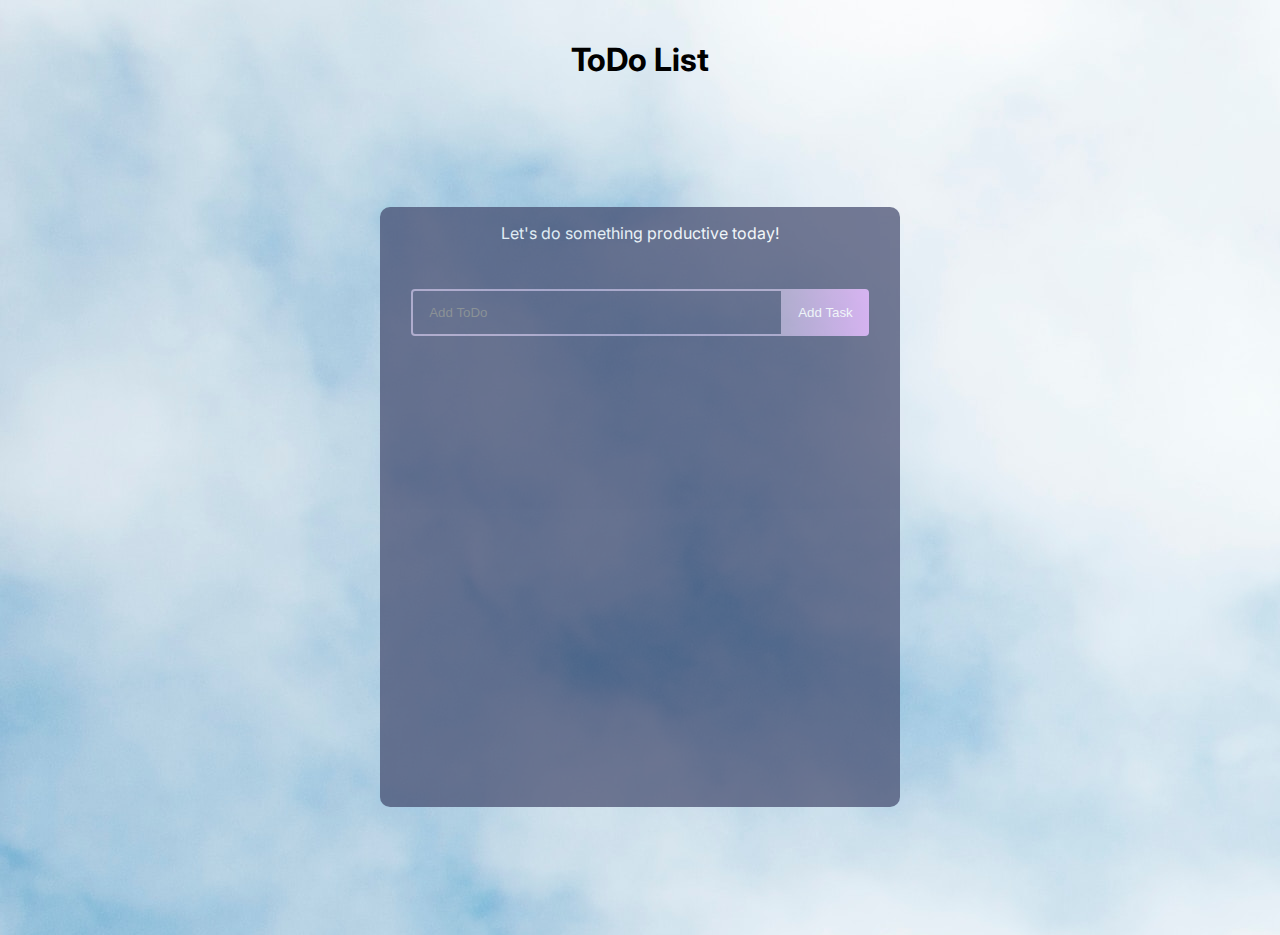
==== Portfolio site/todolist/index.html @ 62514787 "Add files via upload" ====
<!DOCTYPE html>
<html lang="en">

<head>
    <meta charset="UTF-8">
    <meta http-equiv="X-UA-Compatible" content="IE=edge">
    <meta name="viewport" content="width=device-width, initial-scale=1.0">
    <title>ToDo App</title>
    <link rel="preconnect" href="https://fonts.googleapis.com">
    <link rel="preconnect" href="https://fonts.gstatic.com" crossorigin>
    <link href="https://fonts.googleapis.com/css2?family=Inter&display=swap" rel="stylesheet">
    <link rel="stylesheet" href="style.css">
</head>

<body>
    <h1>ToDo List</h1>
    <div class="actionBox">
        <p>Let's do something productive today!</p>
        <form class="todo-form">
            <input type="text" placeholder="Add ToDo" name="text" class="todo-input">
            <button class="todo-button">Add Task</button>
        </form>
    </div>
</body>

</html>
---- Portfolio site/todolist/style.css ----
body {
    
    margin: 0;
    font-family: 'Inter', sans-serif;
    background-image: url(background.jpg);
}

h1 {
    margin-top: 40px;
    text-align: center;
    color:
}

.actionBox {
    display: flex;
    flex-direction: column;
    justify-content: start;
    margin: 128px auto;
    width: 520px;
    min-height: 600px;
    background: #41476b;
    text-align: center;
    border-radius: 10px;
    color:white;
    opacity: 70%;
}

.todo-form{
    margin-top: 30px;
}

.todo-input {
    padding: 14px 32px 14px 16px;
    border-radius: 4px 0 0 4px;
    border: 2px solid #aa9cc4;
    outline: none;
    width: 320px;
    background: transparent;
    color: #fff;
}

.todo-button {
    margin-left: -5px;
    padding: 16px;
    border: none;
    border-radius: 0 4px 4px 0;
    cursor: pointer;
    outline: none;
    background: linear-gradient(90deg,#aa9cc4,#d39df0);
    color: #fff;
    text-transform: capitalize;
    transition: 0.3s ease-in;
}

/* .todo-button:hover{
    background: linear-gradient(90deg,#8F7CB1,#BF71E9);
} */
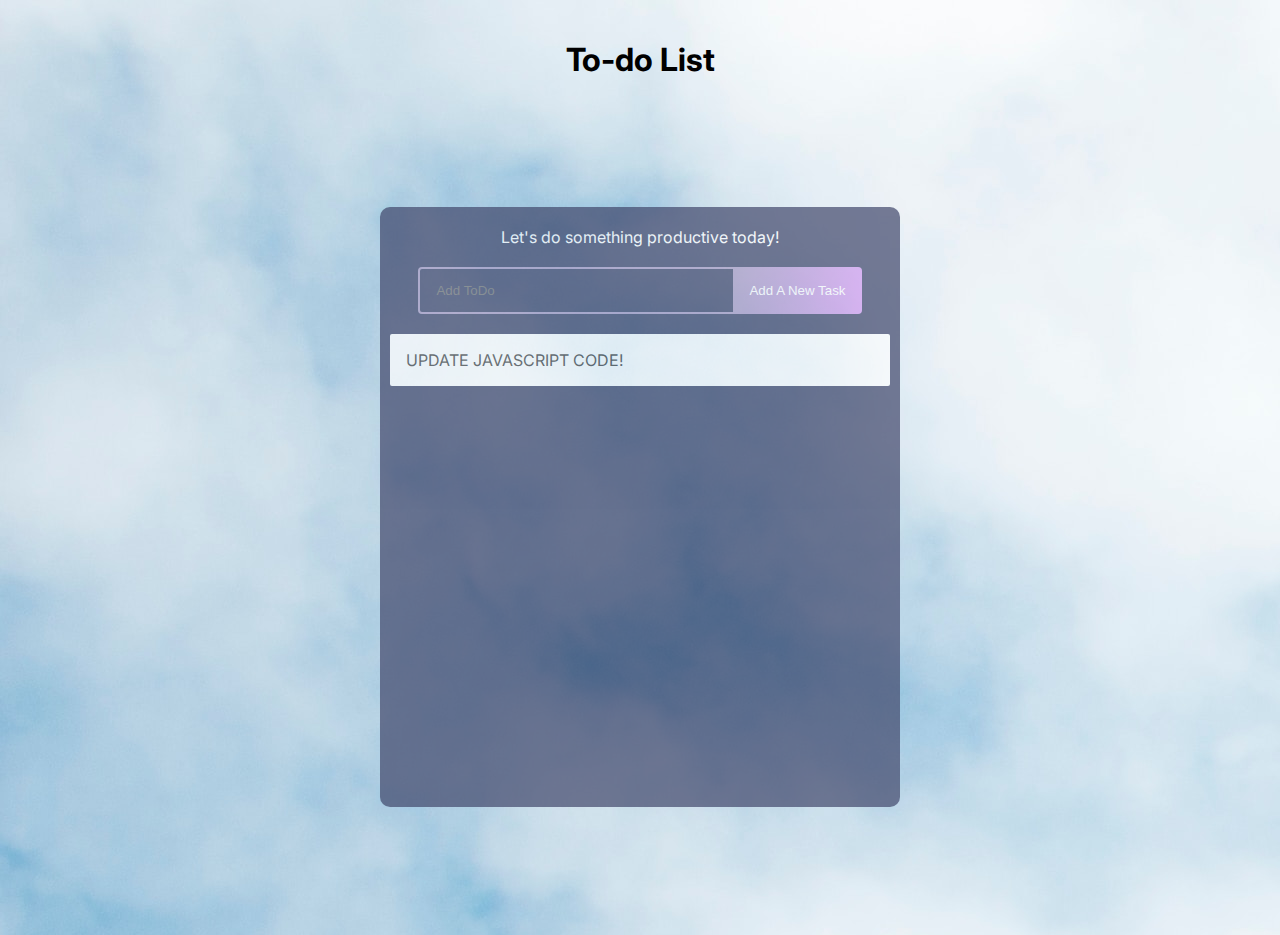
==== commit b3a3ee6e: "Added some functionality" ====
--- a/Portfolio site/todolist/index.html
+++ b/Portfolio site/todolist/index.html
@@ -5,7 +5,7 @@
     <meta charset="UTF-8">
     <meta http-equiv="X-UA-Compatible" content="IE=edge">
     <meta name="viewport" content="width=device-width, initial-scale=1.0">
-    <title>ToDo App</title>
+    <title>ToDo List</title>
     <link rel="preconnect" href="https://fonts.googleapis.com">
     <link rel="preconnect" href="https://fonts.gstatic.com" crossorigin>
     <link href="https://fonts.googleapis.com/css2?family=Inter&display=swap" rel="stylesheet">
@@ -13,14 +13,23 @@
 </head>
 
 <body>
-    <h1>ToDo List</h1>
+    <h1><i class="fas fa-clipboard-check"></i>To-do List</h1>
     <div class="actionBox">
-        <p>Let's do something productive today!</p>
-        <form class="todo-form">
-            <input type="text" placeholder="Add ToDo" name="text" class="todo-input">
-            <button class="todo-button">Add Task</button>
-        </form>
+        <div class="content">
+            <p>Let's do something productive today!</p>
+            <input id="input" type="text" placeholder="Add ToDo" class="todo-input"><button class="todo-button"
+                onclick="addItem()">Add a
+                new task</button>
+        </div>
+        <div class="to-do-items">
+            <div class="item">
+                <div>
+                    Update JavaScript code!</div>
+            </div>
+        </div>
     </div>
+
+    <script src="app.js"></script>
 </body>
 
 </html>--- a/Portfolio site/todolist/style.css
+++ b/Portfolio site/todolist/style.css
@@ -1,6 +1,10 @@
+* {
+    padding: 0;
+    margin: 0;
+    box-sizing: border-box;
+}
+
 body {
-    
-    margin: 0;
     font-family: 'Inter', sans-serif;
     background-image: url(background.jpg);
 }
@@ -8,7 +12,6 @@
 h1 {
     margin-top: 40px;
     text-align: center;
-    color:
 }
 
 .actionBox {
@@ -21,15 +24,20 @@
     background: #41476b;
     text-align: center;
     border-radius: 10px;
-    color:white;
+    color: white;
     opacity: 70%;
 }
 
-.todo-form{
+.content{
+    margin-top:20px;
+}
+
+.todo-form {
     margin-top: 30px;
 }
 
 .todo-input {
+    margin-top: 20px;
     padding: 14px 32px 14px 16px;
     border-radius: 4px 0 0 4px;
     border: 2px solid #aa9cc4;
@@ -46,12 +54,58 @@
     border-radius: 0 4px 4px 0;
     cursor: pointer;
     outline: none;
-    background: linear-gradient(90deg,#aa9cc4,#d39df0);
+    background: linear-gradient(90deg, #aa9cc4, #d39df0);
     color: #fff;
     text-transform: capitalize;
     transition: 0.3s ease-in;
 }
 
-/* .todo-button:hover{
-    background: linear-gradient(90deg,#8F7CB1,#BF71E9);
-} */
+.to-do-items {
+    width: 500px;
+    margin: 10px;
+}
+
+.item{
+    background-color: white;
+    display: flex;
+    justify-content: space-between;
+    width: 100%;
+    height: auto;
+    border-radius: 2px;
+    padding: 16px;
+    color: #454545;
+    margin-top: 10px;
+    font-size: 1rem;
+    text-transform: uppercase;
+}
+
+.item i{
+    cursor: pointer;
+    margin: 0 5px;
+}
+
+@media(max-width:768px){
+    .actionBox{
+        align-items: center;
+        flex-direction: column;
+    }
+    
+    .todo-form{
+        width: 100%;
+    }
+
+    .to-do-items{
+        width: 100%;
+    }
+}
+
+@media(max-width:480px){
+    .todo-form{
+        width: 74%;
+    }
+}
+@media(max-width:320px){
+    .todo-form{
+        width: 60%;
+    }
+}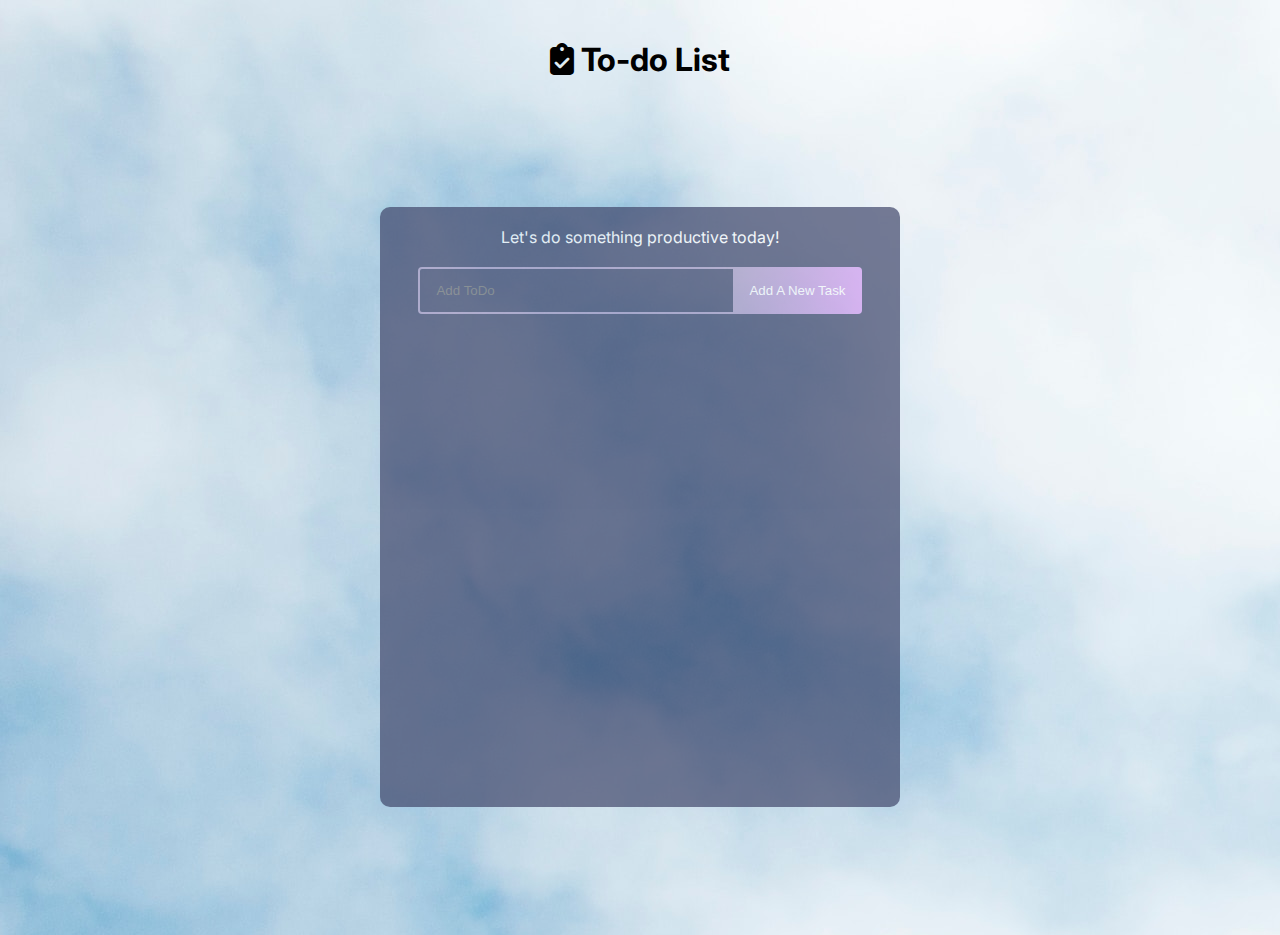
==== commit ac737ad4: "Added check and delete icons" ====
--- a/Portfolio site/todolist/index.html
+++ b/Portfolio site/todolist/index.html
@@ -9,11 +9,12 @@
     <link rel="preconnect" href="https://fonts.googleapis.com">
     <link rel="preconnect" href="https://fonts.gstatic.com" crossorigin>
     <link href="https://fonts.googleapis.com/css2?family=Inter&display=swap" rel="stylesheet">
+    <link rel="stylesheet" href="https://cdnjs.cloudflare.com/ajax/libs/font-awesome/6.4.0/css/all.min.css">
     <link rel="stylesheet" href="style.css">
 </head>
 
 <body>
-    <h1><i class="fas fa-clipboard-check"></i>To-do List</h1>
+    <h1><i class="fas fa-clipboard-check"></i> To-do List</h1>
     <div class="actionBox">
         <div class="content">
             <p>Let's do something productive today!</p>
@@ -22,10 +23,6 @@
                 new task</button>
         </div>
         <div class="to-do-items">
-            <div class="item">
-                <div>
-                    Update JavaScript code!</div>
-            </div>
         </div>
     </div>
 
--- a/Portfolio site/todolist/style.css
+++ b/Portfolio site/todolist/style.css
@@ -28,8 +28,8 @@
     opacity: 70%;
 }
 
-.content{
-    margin-top:20px;
+.content {
+    margin-top: 20px;
 }
 
 .todo-form {
@@ -65,7 +65,7 @@
     margin: 10px;
 }
 
-.item{
+.item {
     background-color: white;
     display: flex;
     justify-content: space-between;
@@ -79,33 +79,38 @@
     text-transform: uppercase;
 }
 
-.item i{
+.item:nth-child(even) {
+    background-color: rgb(192, 192, 192);
+}
+
+.item i {
     cursor: pointer;
     margin: 0 5px;
 }
 
-@media(max-width:768px){
-    .actionBox{
+@media(max-width:768px) {
+    .actionBox {
         align-items: center;
         flex-direction: column;
     }
-    
-    .todo-form{
+
+    .todo-form {
         width: 100%;
     }
 
-    .to-do-items{
+    .to-do-items {
         width: 100%;
     }
 }
 
-@media(max-width:480px){
-    .todo-form{
+@media(max-width:480px) {
+    .todo-form {
         width: 74%;
     }
 }
-@media(max-width:320px){
-    .todo-form{
+
+@media(max-width:320px) {
+    .todo-form {
         width: 60%;
     }
 }